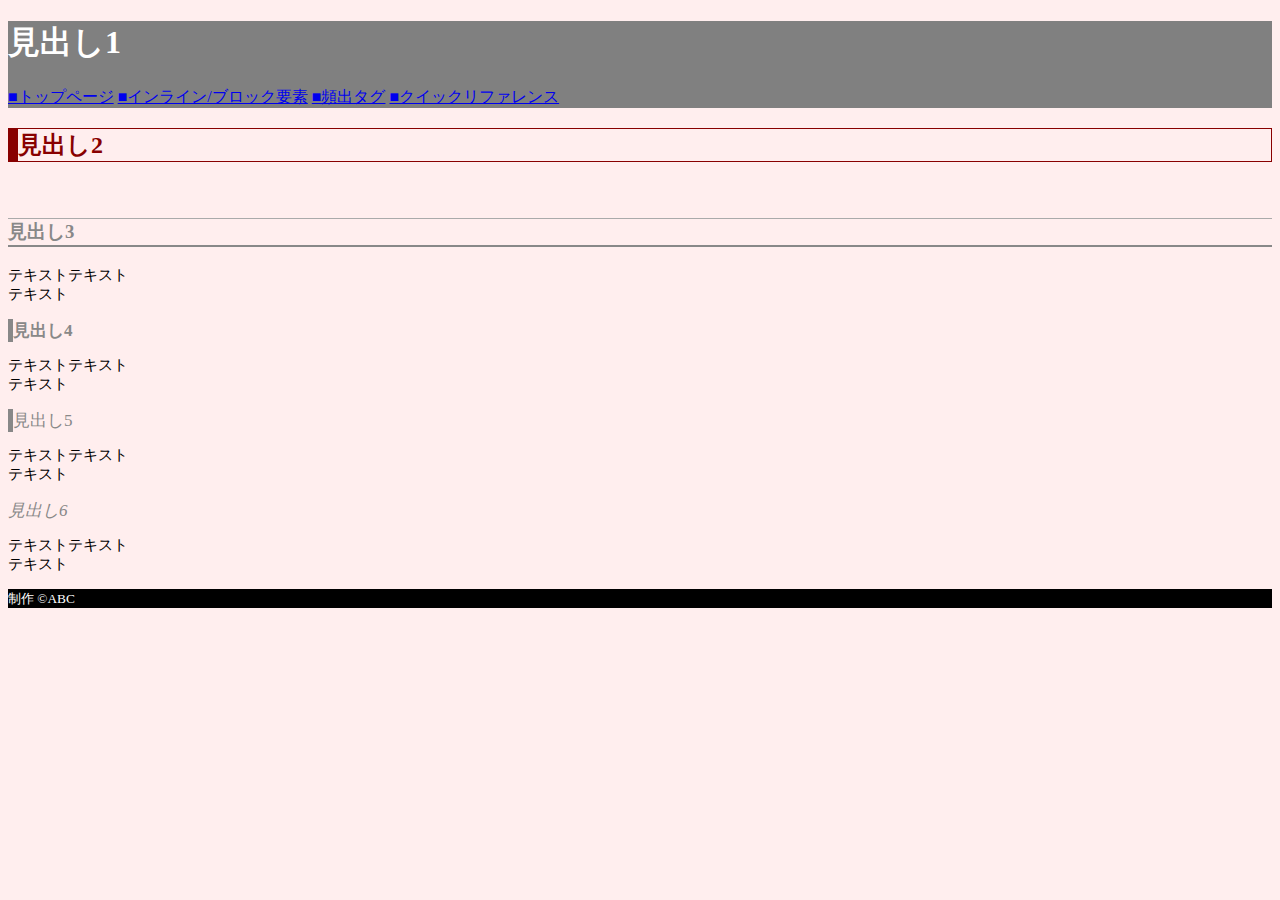
==== index.html @ dad586e7 "Add files via upload" ====
<!DOCTYPE html>
<html lang="ja">
<head>
    <meta charset="UTF-8">
    <meta name="viewport" content="width=device-width, initial-scale=1.0">
    <meta http-equiv="X-UA-Compatible" content="ie=edge">
    <title>ウェブコーディングABC</title>
    <style>
        body{
            /* margin: 0; */
            background: #fee;
        }
        header{
            background-color: grey;
            color: white;
        }
        footer{
            background-color: black;
            color: white;
        }
        h2{
            color: #880000;
            border: 1px solid #800;
            border-left: 10px solid #800;
        }
        h3{
            color: #888;
            border-bottom: 2px solid #888;
            border-top: 1px solid #aaa;
        }
        h4, h5, h6{
            font-size: 17px;
            color: #888;
            border-left: 5px solid #888;
            margin: 0;
        }
        h5{
            font-weight: normal;
        }
        h6{
            font-weight: normal;
            font-style: italic;
            border: none;
        }
        p{
            font-size: 14.5px;
        }
</style>
</head>
<body>
    <header>
        <h1>見出し1</h1>
        <nav>
            <a href="index.html">■トップページ</a>
            <a href="inline-block.html">■インライン/ブロック要素</a>
            <a href="tag.html">■頻出タグ</a>
            <a href="http://www.htmq.com/">■クイックリファレンス</a>
        </nav>
    </header>
    <main>
        <h2>見出し2</h2>
        <img src="https://images.pexels.com/photos/933701/pexels-photo-933701.jpeg?auto=compress&cs=tinysrgb&dpr=2&h=650&w=940" alt="" width="320px">
        <h3>見出し3</h3>
        <p>テキストテキスト<br>テキスト</p>
        <h4>見出し4</h4>
        <p>テキストテキスト<br>テキスト</p>
        <h5>見出し5</h5>
        <p>テキストテキスト<br>テキスト</p>
        <h6>見出し6</h6>
        <p>テキストテキスト<br>テキスト</p>
    </main>
    <footer>
        <small>制作 ©ABC</small>
    </footer>
</body>
</html>
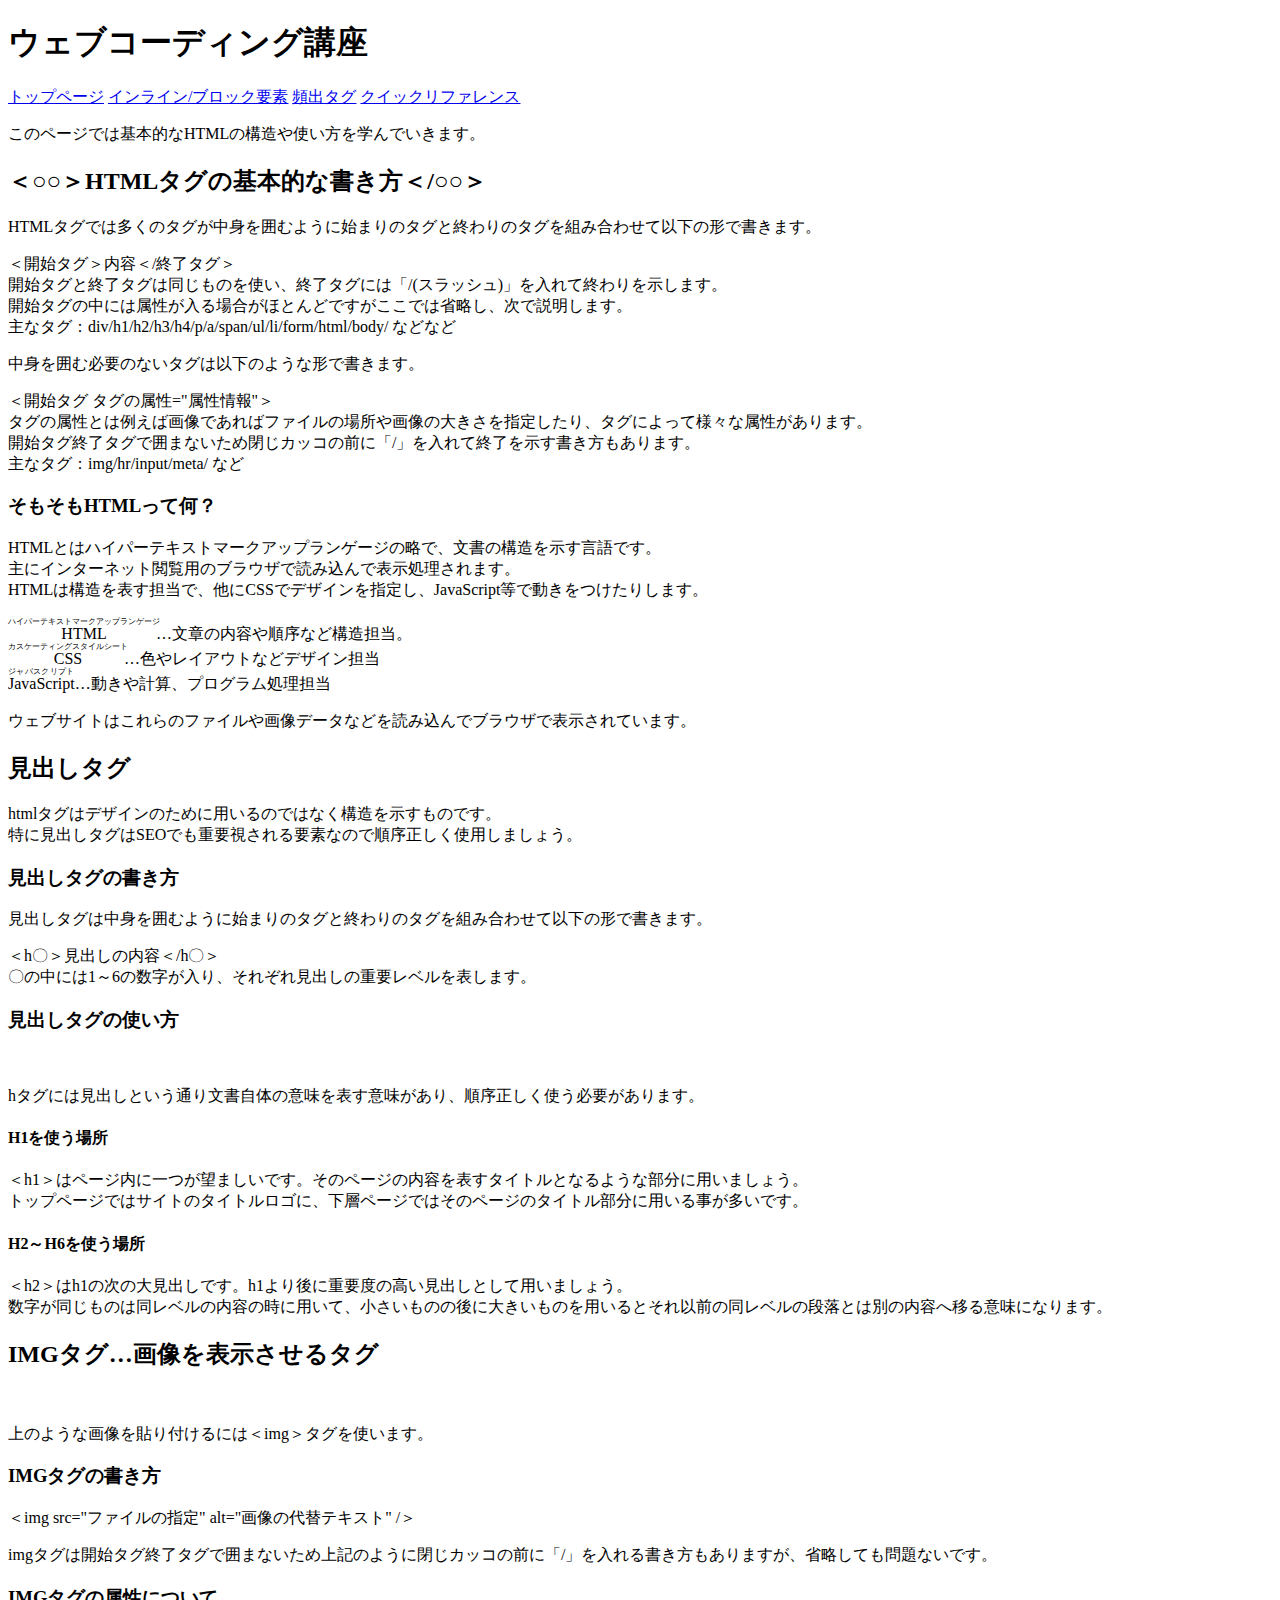
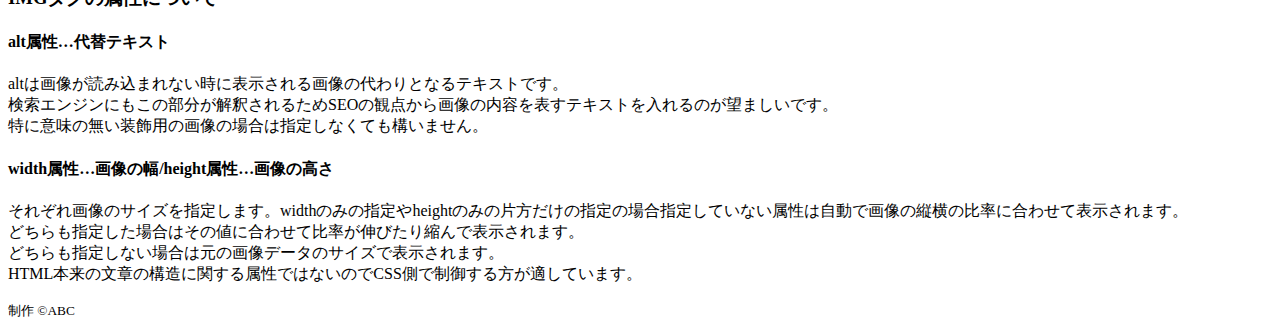
==== commit 0ed55c48: "Update index.html" ====
--- a/index.html
+++ b/index.html
@@ -5,72 +5,125 @@
     <meta name="viewport" content="width=device-width, initial-scale=1.0">
     <meta http-equiv="X-UA-Compatible" content="ie=edge">
     <title>ウェブコーディングABC</title>
-    <style>
-        body{
-            /* margin: 0; */
-            background: #fee;
-        }
-        header{
-            background-color: grey;
-            color: white;
-        }
-        footer{
-            background-color: black;
-            color: white;
-        }
-        h2{
-            color: #880000;
-            border: 1px solid #800;
-            border-left: 10px solid #800;
-        }
-        h3{
-            color: #888;
-            border-bottom: 2px solid #888;
-            border-top: 1px solid #aaa;
-        }
-        h4, h5, h6{
-            font-size: 17px;
-            color: #888;
-            border-left: 5px solid #888;
-            margin: 0;
-        }
-        h5{
-            font-weight: normal;
-        }
-        h6{
-            font-weight: normal;
-            font-style: italic;
-            border: none;
-        }
-        p{
-            font-size: 14.5px;
-        }
-</style>
+		<link rel="stylesheet" href="style.css">
+		<script src="https://kit.fontawesome.com/f11a77c590.js" crossorigin="anonymous"></script>
 </head>
 <body>
     <header>
-        <h1>見出し1</h1>
-        <nav>
-            <a href="index.html">■トップページ</a>
-            <a href="inline-block.html">■インライン/ブロック要素</a>
-            <a href="tag.html">■頻出タグ</a>
-            <a href="http://www.htmq.com/">■クイックリファレンス</a>
-        </nav>
+			<div class="container pt-1">
+				<h1>ウェブコーディング講座</h1>
+			</div>
+			<nav class="mt-1 p-1 bdb-1">
+				<div class="container">
+					<a href="index.html" class="pr-1"><i class="fas fa-home"></i>トップページ</a>
+					<a href="inline-block.html" class="pr-1"><i class="fas fa-cube"></i>インライン/ブロック要素</a>
+					<a href="tag.html" class="pr-1"><i class="fas fa-tags"></i>頻出タグ</a>
+					<a href="http://www.htmq.com/" class="pr-1"><i class="fas fa-tags"></i>クイックリファレンス</a>
+				</div>
+			</nav>
     </header>
-    <main>
-        <h2>見出し2</h2>
-        <img src="https://images.pexels.com/photos/933701/pexels-photo-933701.jpeg?auto=compress&cs=tinysrgb&dpr=2&h=650&w=940" alt="" width="320px">
-        <h3>見出し3</h3>
-        <p>テキストテキスト<br>テキスト</p>
-        <h4>見出し4</h4>
-        <p>テキストテキスト<br>テキスト</p>
-        <h5>見出し5</h5>
-        <p>テキストテキスト<br>テキスト</p>
-        <h6>見出し6</h6>
-        <p>テキストテキスト<br>テキスト</p>
+    <main class="p-1 mt-1 mb-3">
+			<div class="container">
+				<p>
+					このページでは基本的なHTMLの構造や使い方を学んでいきます。
+				</p>
+				
+				<h2 class="mt-3 bg-sub1">＜○○＞HTMLタグの基本的な書き方＜/○○＞</h2>
+				<p class="mt-1">
+					HTMLタグでは多くのタグが中身を囲むように始まりのタグと終わりのタグを組み合わせて以下の形で書きます。
+				</p>
+				<p class="bd-1 bd-primary p-1 mt-1 d-inline-block bg-white">
+					<span class="fz-12 fw-bold">＜開始タグ＞内容＜/終了タグ＞</span><br>
+					<span class="fz-08">開始タグと終了タグは同じものを使い、終了タグには「/(スラッシュ)」を入れて終わりを示します。<br>
+						開始タグの中には属性が入る場合がほとんどですがここでは省略し、次で説明します。<br>
+						主なタグ：div/h1/h2/h3/h4/p/a/span/ul/li/form/html/body/ などなど</span>
+				</p>
+				<p class="mt-3">
+					中身を囲む必要のないタグは以下のような形で書きます。
+				</p>
+				<p class="bd-1 bd-sub2 p-1 mt-1 d-inline-block bg-white">
+					<span class="fz-12 fw-bold">＜開始タグ タグの属性="属性情報"＞</span><br>
+					<span class="fz-08">タグの属性とは例えば画像であればファイルの場所や画像の大きさを指定したり、タグによって様々な属性があります。<br>
+					開始タグ終了タグで囲まないため閉じカッコの前に「/」を入れて終了を示す書き方もあります。<br>
+					主なタグ：img/hr/input/meta/ など</span>
+				</p>
+				<p class="mt-1">
+				</p>
+				<h3 class="mt-3">そもそもHTMLって何？</h3>
+				<p class="mt-1">
+					HTMLとはハイパーテキストマークアップランゲージの略で、文書の構造を示す言語です。<br>
+					主にインターネット閲覧用のブラウザで読み込んで表示処理されます。<br>
+					HTMLは構造を表す担当で、他にCSSでデザインを指定し、JavaScript等で動きをつけたりします。
+				</p>
+				<p class="bd-1 p-1 mt-1 d-inline-block fw-bold bg-white">
+					<span class="color-complement-3 d-inline-block txt-center" style="width:18em;"><ruby>HTML<rt>ハイパーテキストマークアップランゲージ</rt></ruby></span>…文章の内容や順序など構造担当。<br>
+					<span class="color-secondary-1-3 d-inline-block txt-center" style="width:18em;"><ruby>CSS<rt>カスケーティングスタイルシート</rt></ruby></span>…色やレイアウトなどデザイン担当<br>
+					<span class="color-primary-3 d-inline-block txt-center" style="width:18em;"><ruby>JavaScript<rt>ジャバスクリプト</rt></ruby></span>…動きや計算、プログラム処理担当
+				</p>
+				<p class="mt-1">ウェブサイトはこれらのファイルや画像データなどを読み込んでブラウザで表示されています。</p>
+
+				<h2 class="mt-3 bg-sub1">見出しタグ</h2>
+				<p class="mt-1">
+					htmlタグはデザインのために用いるのではなく構造を示すものです。<br>
+					特に見出しタグはSEOでも重要視される要素なので順序正しく使用しましょう。<br>
+				</p>
+				<h3 class="mt-3">見出しタグの書き方</h3>
+				<p class="mt-1">
+					見出しタグは中身を囲むように始まりのタグと終わりのタグを組み合わせて以下の形で書きます。
+				</p>
+				<p class="bd-1 bd-primary p-1 mt-1 d-inline-block bg-white">
+					<span class="fz-12 fw-bold">＜h〇＞見出しの内容＜/h〇＞</span><br>
+					<span class="fz-08">〇の中には1～6の数字が入り、それぞれ見出しの重要レベルを表します。</span>
+				</p>
+				
+				<h3 class="mt-3">見出しタグの使い方</h3>
+				<div class="clearfix">
+					<img src="https://no-mark.jp/wp-content/uploads/2017/07/html-h1_d.png" alt="" width="370" class="p-1 float-left">
+					<p class="pt-1">
+						hタグには見出しという通り文書自体の意味を表す意味があり、順序正しく使う必要があります。<br>
+					</p>
+					<h4 class="d-inline-block mt-1">H1を使う場所</h4>
+					<p class="mt-1">
+						＜h1＞はページ内に一つが望ましいです。そのページの内容を表すタイトルとなるような部分に用いましょう。<br>
+						トップページではサイトのタイトルロゴに、下層ページではそのページのタイトル部分に用いる事が多いです。<br>
+					</p>
+					<h4 class="d-inline-block mt-1">H2～H6を使う場所</h4>
+					<p class="mt-1">
+						＜h2＞はh1の次の大見出しです。h1より後に重要度の高い見出しとして用いましょう。<br>
+						数字が同じものは同レベルの内容の時に用いて、小さいものの後に大きいものを用いるとそれ以前の同レベルの段落とは別の内容へ移る意味になります。
+					</p>
+				</div>
+
+				<h2 class="mt-3 bg-sub1 d-flex">IMGタグ…画像を表示させるタグ</h2>
+				<img src="img/laptoPc.jpg" alt="" width="250" class="mt-1">
+				<p class="mt-1">
+					上のような画像を貼り付けるには＜img＞タグを使います。<br>
+				</p>
+				<h3 class="mt-1">IMGタグの書き方</h3>
+				<p class="bd-1 p-1 mt-1 d-inline-block fw-bold">
+					＜img src="ファイルの指定" alt="画像の代替テキスト" /＞
+				</p>
+				<p class="mt-1">
+					imgタグは開始タグ終了タグで囲まないため上記のように閉じカッコの前に「/」を入れる書き方もありますが、省略しても問題ないです。<br>
+				</p>
+				<h3 class="mt-1">IMGタグの属性について</h3>
+				<h4 class="mt-1">alt属性…代替テキスト</h4>
+				<p class="mt-1">altは画像が読み込まれない時に表示される画像の代わりとなるテキストです。<br>
+					検索エンジンにもこの部分が解釈されるためSEOの観点から画像の内容を表すテキストを入れるのが望ましいです。<br>
+					特に意味の無い装飾用の画像の場合は指定しなくても構いません。
+				</p>
+				<h4 class="mt-1">width属性…画像の幅/height属性…画像の高さ</h4>
+				<p class="mt-1">それぞれ画像のサイズを指定します。widthのみの指定やheightのみの片方だけの指定の場合指定していない属性は自動で画像の縦横の比率に合わせて表示されます。<br>
+					どちらも指定した場合はその値に合わせて比率が伸びたり縮んで表示されます。<br>
+					どちらも指定しない場合は元の画像データのサイズで表示されます。<br>
+					HTML本来の文章の構造に関する属性ではないのでCSS側で制御する方が適しています。
+				</p>
+			</div>
     </main>
-    <footer>
-        <small>制作 ©ABC</small>
+    <footer class="p-1">
+			<div class="container">
+				<small>制作 ©ABC</small>
+			</div>
     </footer>
 </body>
 </html>
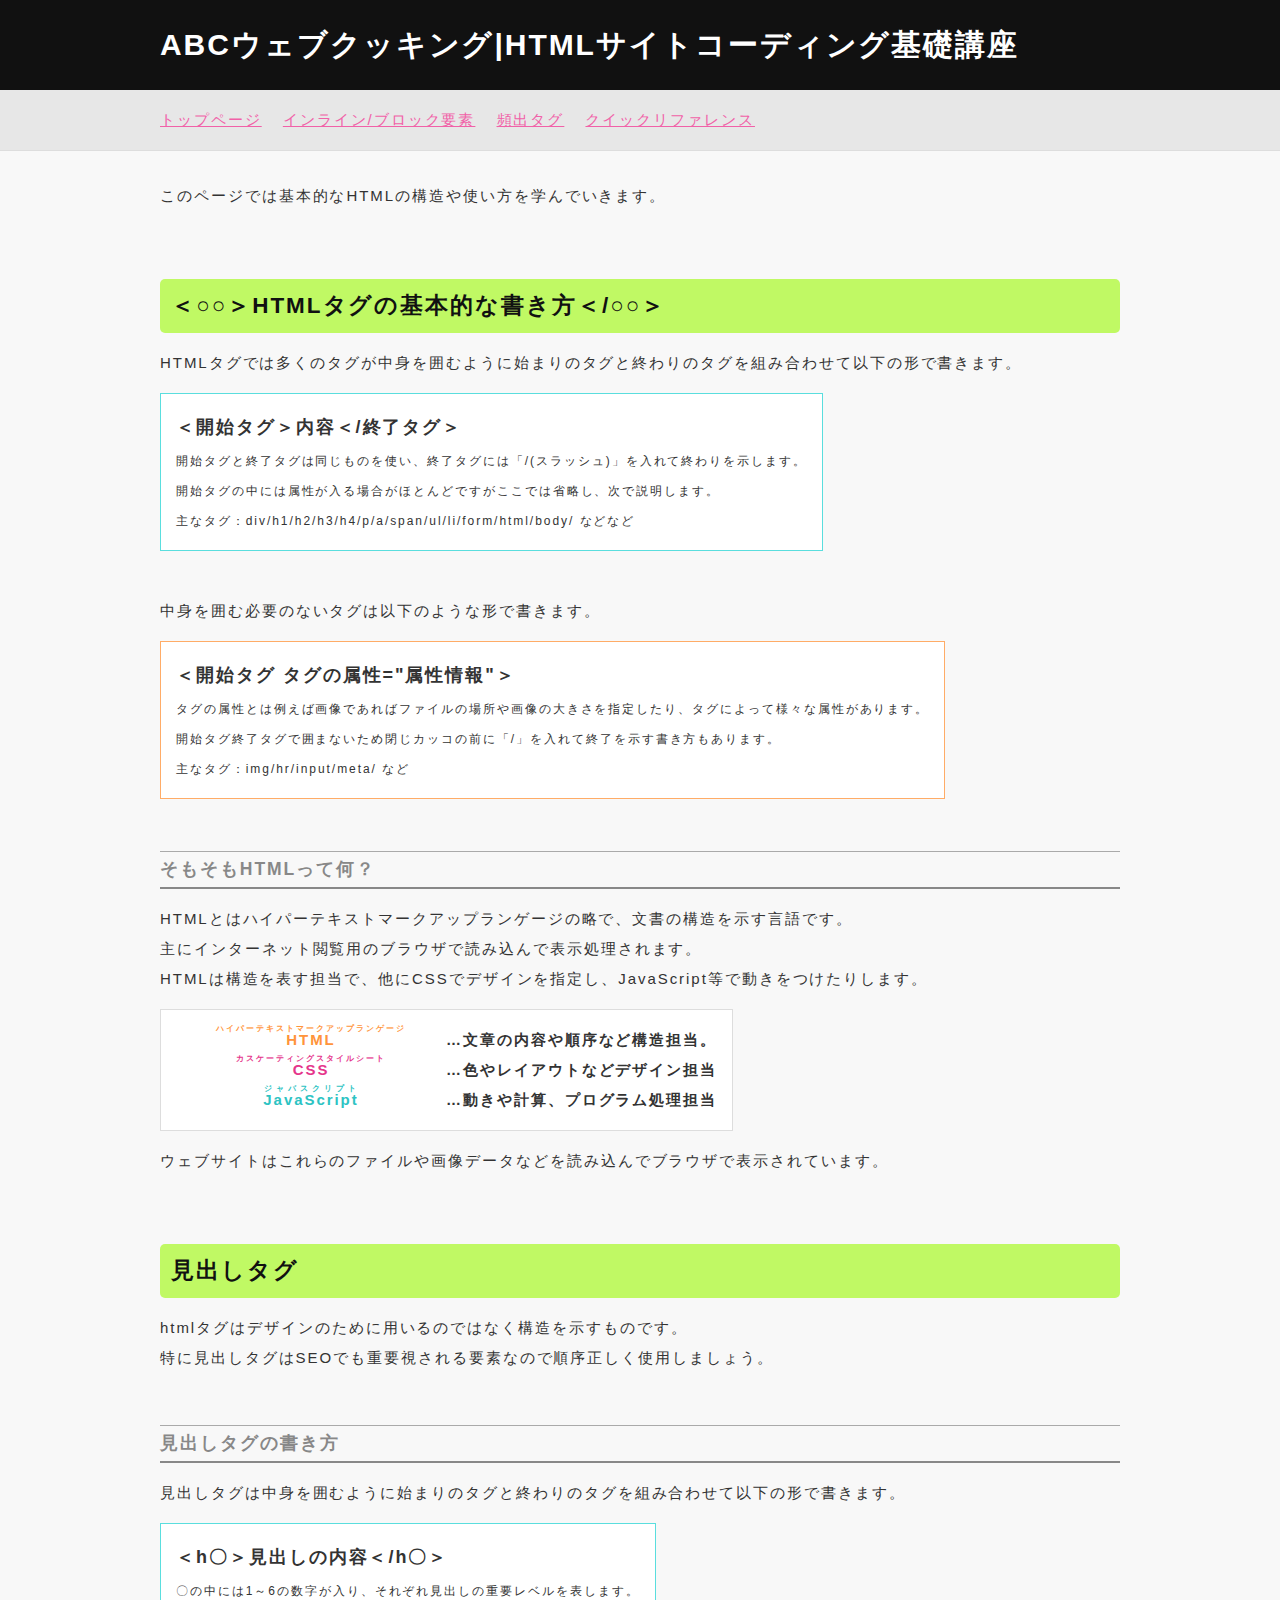
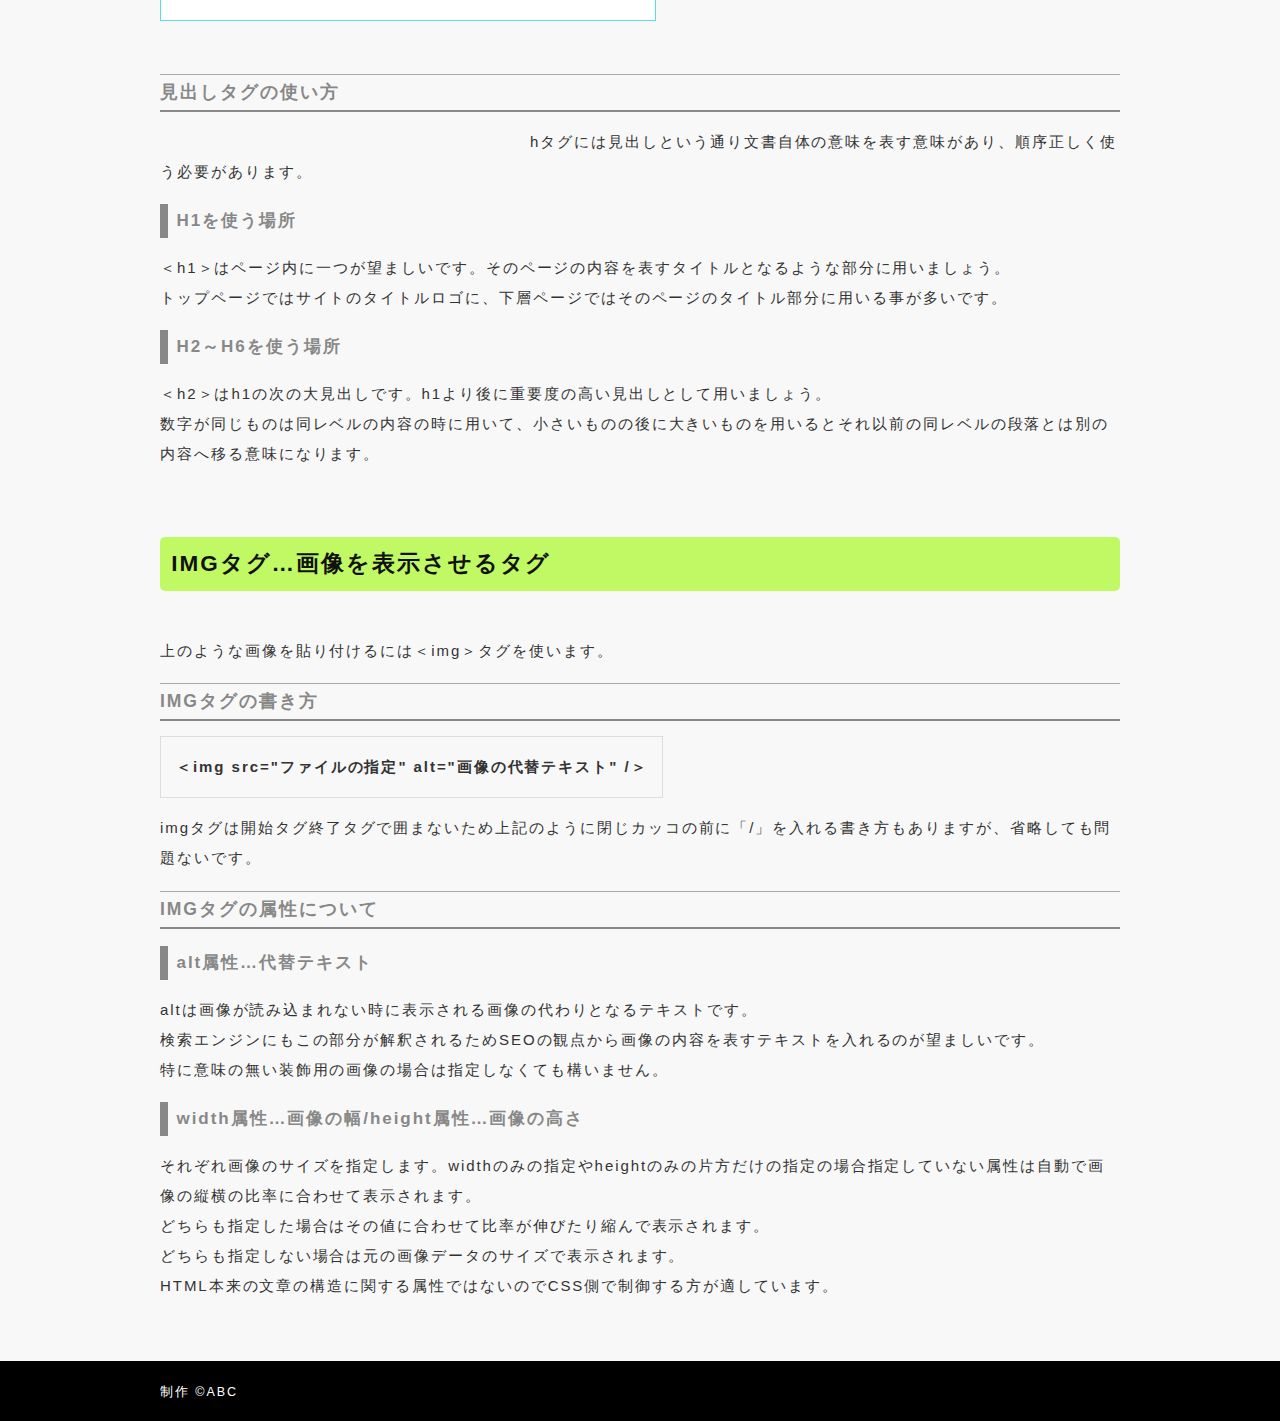
==== commit fc955ca8: "Update index.html" ====
--- a/index.html
+++ b/index.html
@@ -4,14 +4,14 @@
     <meta charset="UTF-8">
     <meta name="viewport" content="width=device-width, initial-scale=1.0">
     <meta http-equiv="X-UA-Compatible" content="ie=edge">
-    <title>ウェブコーディングABC</title>
+    <title>ABCウェブクッキング|HTMLサイトコーディング基礎講座</title>
 		<link rel="stylesheet" href="style.css">
 		<script src="https://kit.fontawesome.com/f11a77c590.js" crossorigin="anonymous"></script>
 </head>
 <body>
     <header>
 			<div class="container pt-1">
-				<h1>ウェブコーディング講座</h1>
+				<h1>ABCウェブクッキング|HTMLサイトコーディング基礎講座</h1>
 			</div>
 			<nav class="mt-1 p-1 bdb-1">
 				<div class="container">
--- a/style.css
+++ b/style.css
@@ -0,0 +1,196 @@
+*{
+	margin: 0;padding: 0;
+	vertical-align: baseline;
+	box-sizing: border-box;
+}
+
+:root{
+	--color-primary		: #5ADEDE;
+	--color-secondary	: #F161A8;
+	--color-sub1			:	#C0F964;
+	--color-sub2			:	#FFAC67;
+}
+
+/* CSS - Cascading Style Sheet */
+/* Palette color codes */
+/* Palette URL: http://paletton.com/#uid=73i1X0kj5Qy3m+zcpWsoBI9vAwH */
+
+/* Feel free to copy&paste color codes to your application */
+
+
+/* As hex codes */
+
+.color-primary-0 { color: #5ADEDE }	/* Main Primary color */
+.color-primary-1 { color: #E3FEFE }
+.color-primary-2 { color: #93F1F1 }
+.color-primary-3 { color: #2DC3C3 }
+.color-primary-4 { color: #029B9B }
+
+.color-secondary-1-0 { color: #F161A8 }	/* Main Secondary color (1) */
+.color-secondary-1-1 { color: #FEE4F1 }
+.color-secondary-1-2 { color: #F998C8 }
+.color-secondary-1-3 { color: #E5358B }
+.color-secondary-1-4 { color: #D40369 }
+
+.color-secondary-2-0 { color: #C0F964 }	/* Main Secondary color (2) */
+.color-secondary-2-1 { color: #F5FFE4 }
+.color-secondary-2-2 { color: #D7FC9B }
+.color-secondary-2-3 { color: #ACF438 }
+.color-secondary-2-4 { color: #93EC03 }
+
+.color-complement-0 { color: #FFAC67 }	/* Main Complement color */
+.color-complement-1 { color: #FFF0E4 }
+.color-complement-2 { color: #FFC99C }
+.color-complement-3 { color: #FF943B }
+.color-complement-4 { color: #FF7503 }
+
+
+
+/* As RGBa codes */
+
+.rgba-primary-0 { color: rgba( 90,222,222,1) }	/* Main Primary color */
+.rgba-primary-1 { color: rgba(227,254,254,1) }
+.rgba-primary-2 { color: rgba(147,241,241,1) }
+.rgba-primary-3 { color: rgba( 45,195,195,1) }
+.rgba-primary-4 { color: rgba(  2,155,155,1) }
+
+.rgba-secondary-1-0 { color: rgba(241, 97,168,1) }	/* Main Secondary color (1) */
+.rgba-secondary-1-1 { color: rgba(254,228,241,1) }
+.rgba-secondary-1-2 { color: rgba(249,152,200,1) }
+.rgba-secondary-1-3 { color: rgba(229, 53,139,1) }
+.rgba-secondary-1-4 { color: rgba(212,  3,105,1) }
+
+.rgba-secondary-2-0 { color: rgba(192,249,100,1) }	/* Main Secondary color (2) */
+.rgba-secondary-2-1 { color: rgba(245,255,228,1) }
+.rgba-secondary-2-2 { color: rgba(215,252,155,1) }
+.rgba-secondary-2-3 { color: rgba(172,244, 56,1) }
+.rgba-secondary-2-4 { color: rgba(147,236,  3,1) }
+
+.rgba-complement-0 { color: rgba(255,172,103,1) }	/* Main Complement color */
+.rgba-complement-1 { color: rgba(255,240,228,1) }
+.rgba-complement-2 { color: rgba(255,201,156,1) }
+.rgba-complement-3 { color: rgba(255,148, 59,1) }
+.rgba-complement-4 { color: rgba(255,117,  3,1) }
+
+
+
+/* Generated by Paletton.com © 2002-2014 */
+/* http://paletton.com */
+
+a{color: var(--color-secondary);}
+a:hover{opacity: .6;}
+
+.container{
+	width: 960px;
+	margin: 0 auto;
+}
+
+body{
+	margin: 0;
+	background: #f8f8f8;
+	font-family: sans-serif;
+	font-size: 15px;
+	line-height: 2;
+	letter-spacing: 0.13em;
+	color: #333;
+}
+header{
+	background-color: #111;
+	color: white;
+	background-image: url("img/header.jpg");
+	background-size: cover;
+}
+nav{
+	background: rgba(255,255,255,0.9);
+}
+
+footer{
+	background-color: black;
+	color: white;
+}
+h2{
+	color: #111;
+	background-color: #eaeaea;
+	border-radius: 5px;
+	padding: .2em .5em;
+}
+h3{
+	color: #888;
+	border-bottom: 2px solid #888;
+	border-top: 1px solid #aaa;
+}
+h4, h5{
+	padding-left: .5em;
+}
+h4, h5, h6{
+	font-size: 17px;
+	color: #888;
+	border-left: 8px solid #888;
+	margin: 0;
+}
+h5{
+	font-weight: normal;
+}
+h6{
+	border: none;
+}
+
+
+.fz-08{font-size: 0.8em;}
+.fz-12{font-size: 1.2em;}
+.fz-14{font-size: 1.4em;}
+.fw-bold{font-weight: bold;}
+
+.txt-left{text-align-last: left;}
+.txt-center{text-align: center;}
+.txt-right{text-align: right;}
+
+.float-left{float: left;}
+.float-right{float: right;}
+.clearfix:after{
+	content: "";
+	display: table;
+	clear: both;
+}
+
+.d-inline-block{display: inline-block;}
+.d-inline{display: inline;}
+.d-flex{display: flex;}
+
+.m-0{margin: 0;}
+.m-1{margin: 1em;}
+.m-3{margin: 3em;}
+.mt-1{margin-top: 1em;}
+.mt-3{margin-top: 3em;}
+.mr-1{margin-right: 1em;}
+.mr-3{margin-right: 3em;}
+.mb-1{margin-bottom: 1em;}
+.mb-3{margin-bottom: 3em;}
+.ml-1{margin-left: 1em;}
+.ml-3{margin-left: 3em;}
+
+.p-0{padding: 0;}
+.p-1{padding: 1em;}
+.p-3{padding: 3em;}
+.pt-1{padding-top: 1em;}
+.pt-3{padding-top: 3em;}
+.pr-1{padding-right: 1em;}
+.pr-3{padding-right: 3em;}
+.pb-1{padding-bottom: 1em;}
+.pb-3{padding-bottom: 3em;}
+.pl-1{padding-left: 1em;}
+.pl-3{padding-left: 3em;}
+
+.bd-1{border: 1px solid #ddd;}
+.bdb-1{border-bottom: 1px solid #ddd;}
+
+.bd-primary{border-color: var(--color-primary);}
+.bd-secondary{border-color: var(--color-secondary);}
+.bd-sub1{border-color: var(--color-sub1);}
+.bd-sub2{border-color: var(--color-sub2);}
+
+.bg-primary{background-color: var(--color-primary);}
+.bg-secondary{background-color: var(--color-secondary);}
+.bg-sub1{background-color: var(--color-sub1);}
+.bg-sub2{background-color: var(--color-sub2);}
+.bg-white{background-color: #fff;}
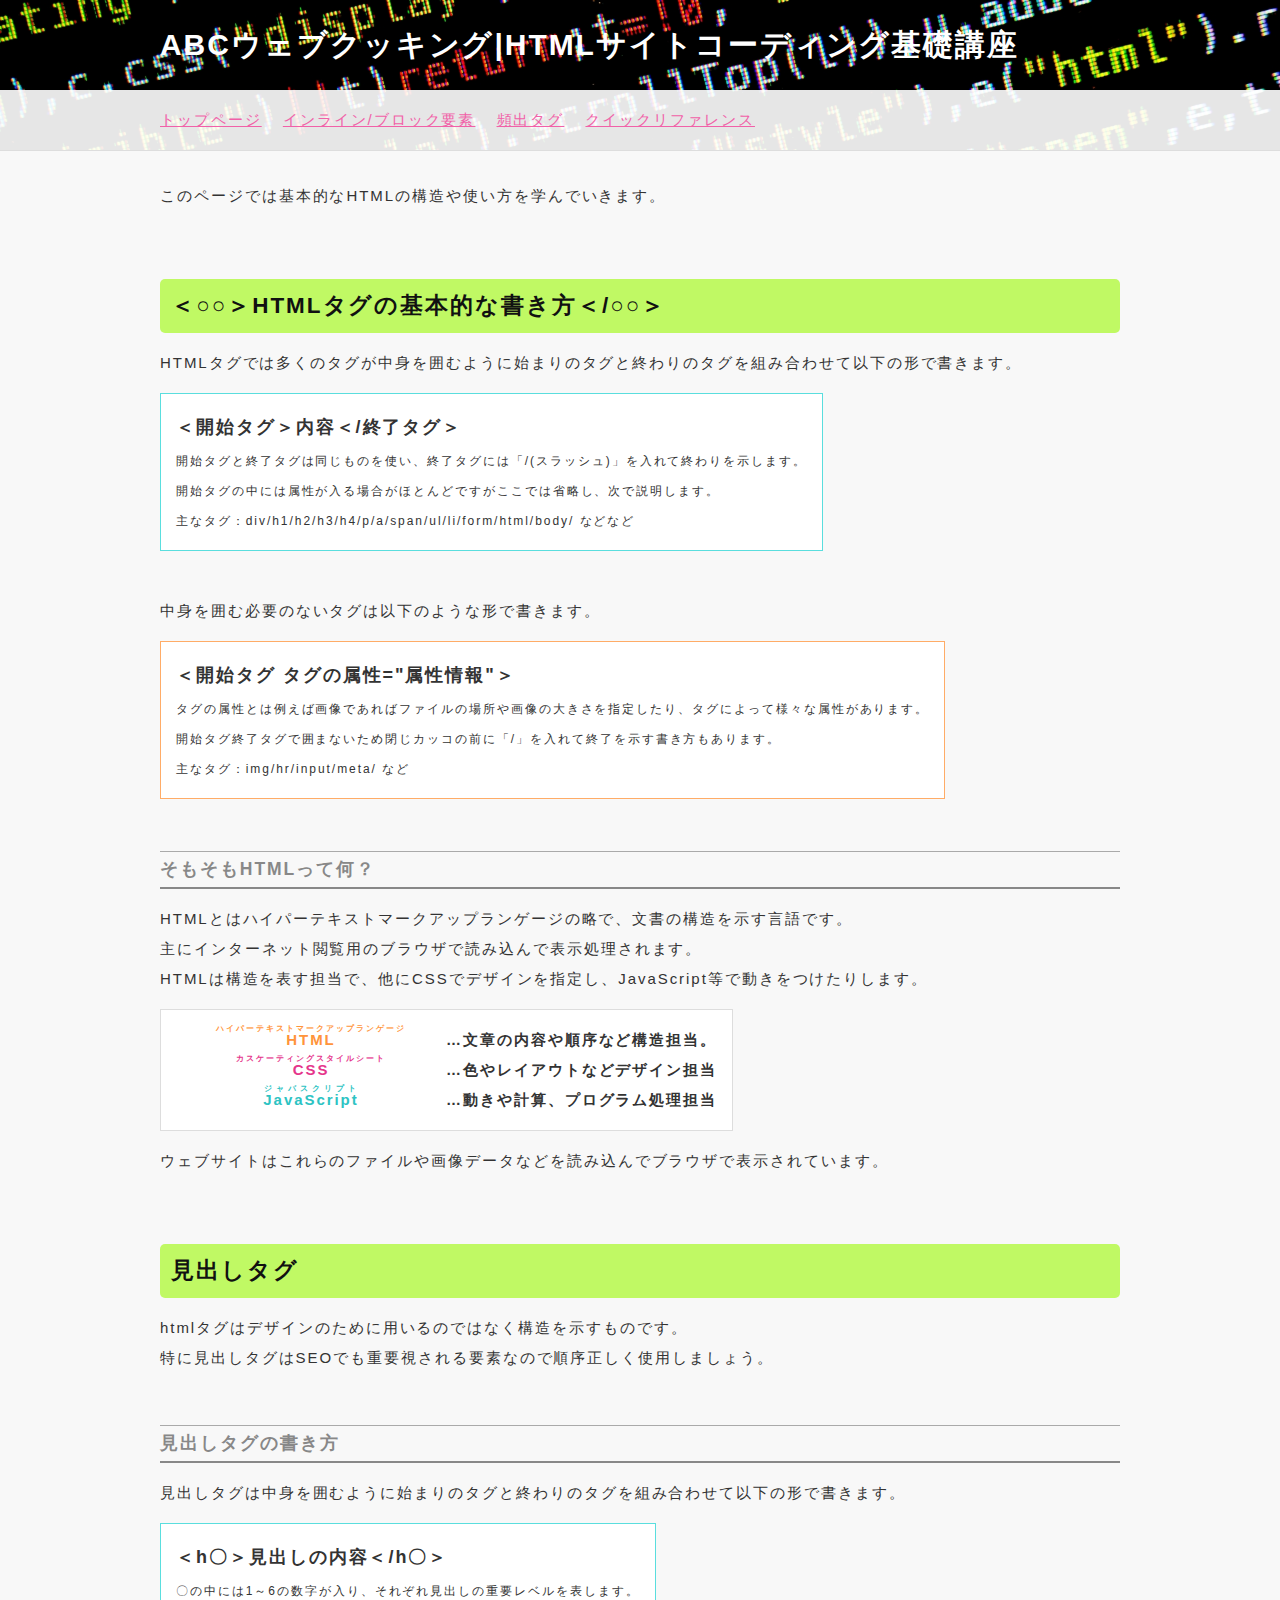
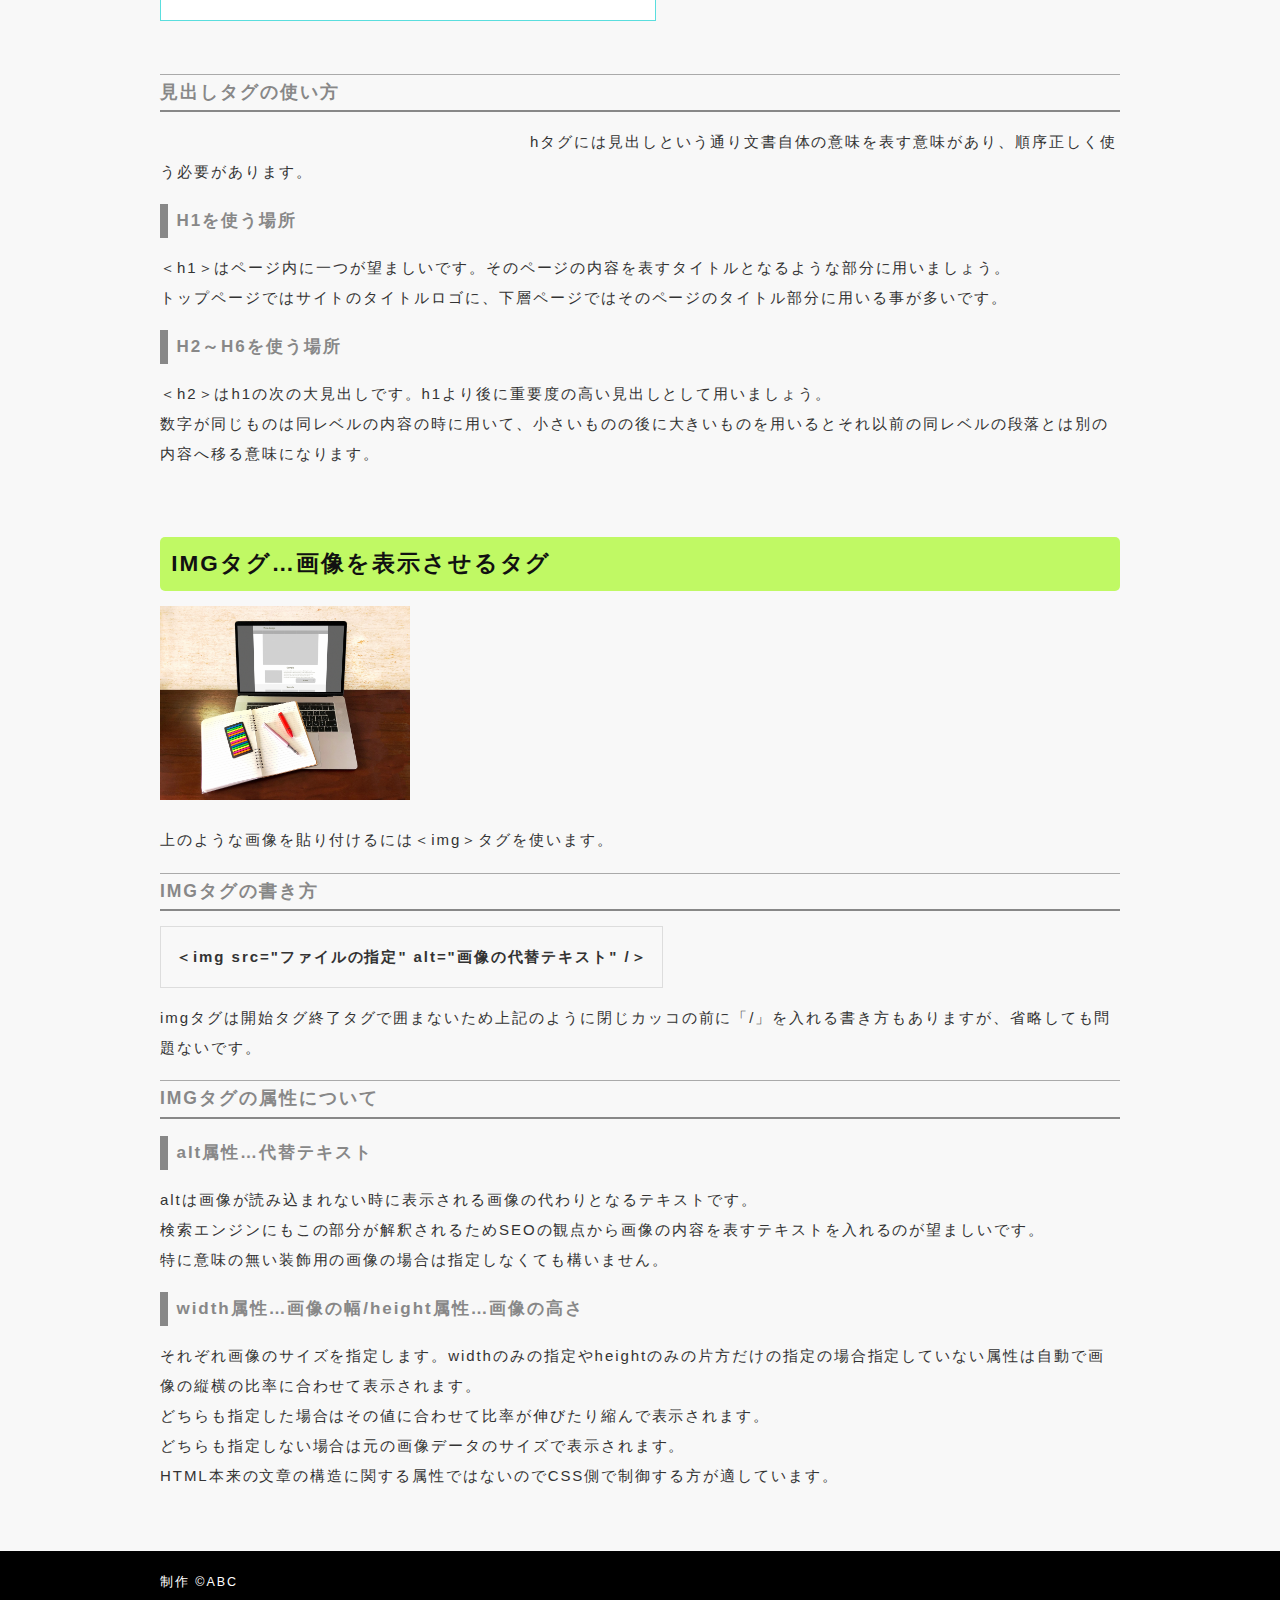
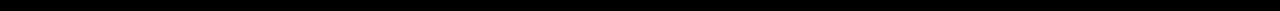
==== commit 6909722c: "Update index.html" ====
--- a/index.html
+++ b/index.html
@@ -16,8 +16,8 @@
 			<nav class="mt-1 p-1 bdb-1">
 				<div class="container">
 					<a href="index.html" class="pr-1"><i class="fas fa-home"></i>トップページ</a>
-					<a href="inline-block.html" class="pr-1"><i class="fas fa-cube"></i>インライン/ブロック要素</a>
-					<a href="tag.html" class="pr-1"><i class="fas fa-tags"></i>頻出タグ</a>
+					<a href="#" class="pr-1"><i class="fas fa-cube"></i>インライン/ブロック要素</a>
+					<a href="#" class="pr-1"><i class="fas fa-tags"></i>頻出タグ</a>
 					<a href="http://www.htmq.com/" class="pr-1"><i class="fas fa-tags"></i>クイックリファレンス</a>
 				</div>
 			</nav>
